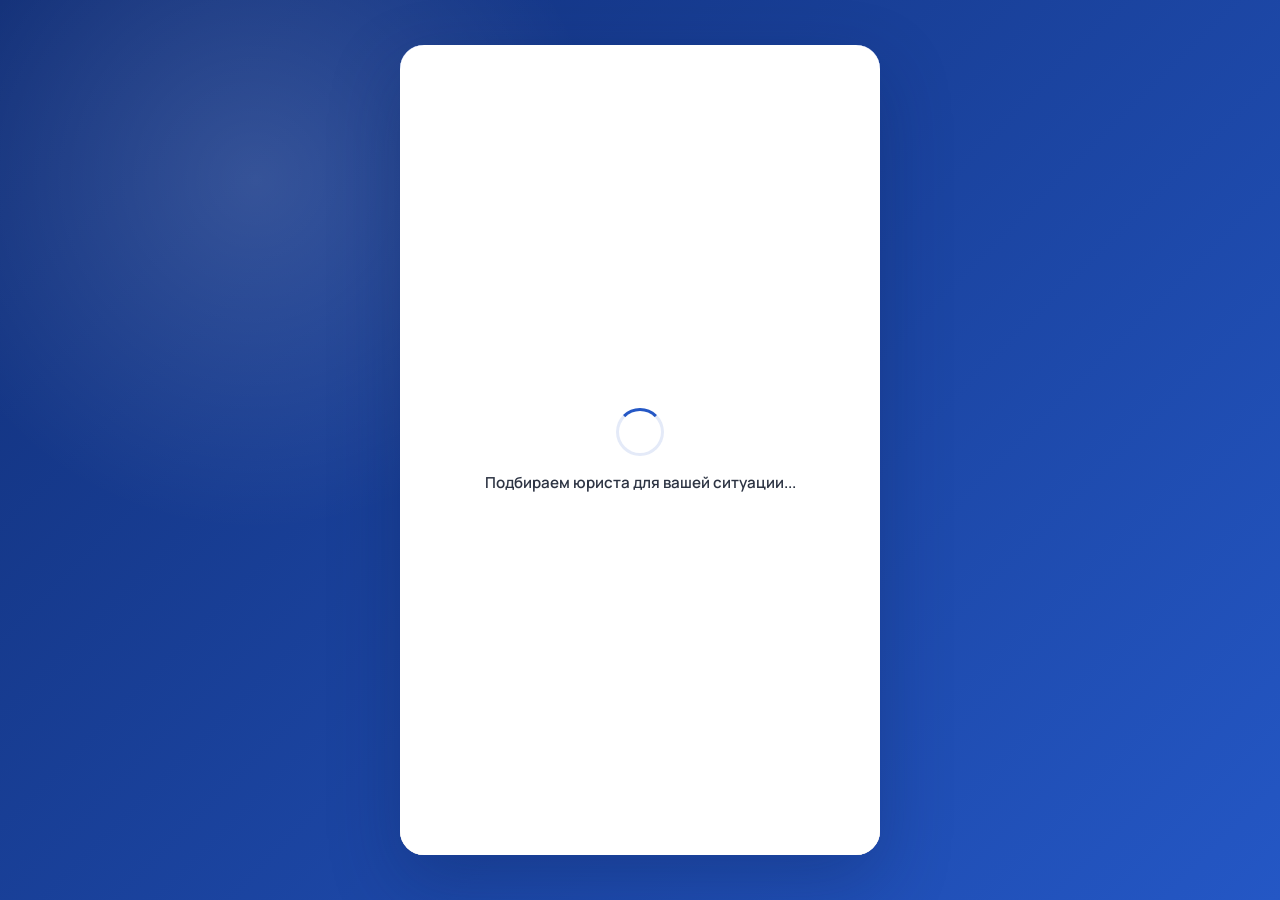
==== index.html @ 9f661e64 "Add debt chat landing" ====
<!doctype html>
<html lang="ru">
  <head>
    <meta charset="UTF-8" />
    <meta name="viewport" content="width=device-width, initial-scale=1.0" />
    <meta name="robots" content="noindex, nofollow" />
    <title>Подбор решения по долгам — Есть решение</title>
    <meta
      name="description"
      content="Ответьте на 5 коротких вопросов, и юрист компании «Есть решение» подготовит возможный вариант законного избавления от долгов."
    />
    <link rel="preconnect" href="https://fonts.googleapis.com" />
    <link rel="preconnect" href="https://fonts.gstatic.com" crossorigin />
    <link
      href="https://fonts.googleapis.com/css2?family=Manrope:wght@400;500;600;700;800&amp;display=swap"
      rel="stylesheet"
    />
    <link rel="stylesheet" href="./avito-chat.css" />
  </head>
  <body>
    <main class="chat-app" aria-label="Чат с юристом компании Есть решение">
      <section class="chat-shell" aria-live="polite">
        <div class="loader" id="loader">
          <div class="loader__spinner" aria-hidden="true"></div>
          <p>Подбираем юриста для вашей ситуации...</p>
        </div>

        <div class="chat" id="chat" hidden>
          <header class="chat-header">
            <div class="chat-header__top">
              <div class="operator-avatar">
                <span>Т</span>
                <i aria-hidden="true"></i>
              </div>
              <div>
                <p class="operator-name">Юрист Тамара</p>
                <p class="operator-status">онлайн</p>
              </div>
            </div>
            <p class="chat-header__note">Есть решение — помогаем законно избавиться от долгов</p>
          </header>

          <div class="progress" aria-hidden="true">
            <span id="progressBar"></span>
          </div>

          <div class="messages" id="messages"></div>

          <div class="answer-panel" id="answerPanel"></div>
        </div>
      </section>
    </main>

    <template id="botMessageTemplate">
      <div class="message message--bot">
        <div class="message__avatar">Т</div>
        <div class="message__bubble">
          <p></p>
        </div>
      </div>
    </template>

    <template id="userMessageTemplate">
      <div class="message message--user">
        <div class="message__bubble">
          <p></p>
        </div>
      </div>
    </template>

    <script src="./avito-chat.js"></script>
  </body>
</html>
---- avito-chat.css ----
:root {
  --chat-blue: #2457c5;
  --chat-blue-dark: #173f99;
  --chat-blue-deep: #112f78;
  --chat-blue-soft: rgba(36, 87, 197, 0.12);
  --chat-beige: #ece5dd;
  --chat-user: #dbe8ff;
  --chat-text: #1a1a1a;
  --chat-muted: #6d7280;
  --chat-border: #d9dce3;
  --chat-white: #ffffff;
  --chat-error: #d33f49;
  --shadow-window: 0 26px 70px rgba(10, 28, 76, 0.28);
}

*,
*::before,
*::after {
  box-sizing: border-box;
}

html {
  min-height: 100%;
}

body {
  margin: 0;
  min-height: 100%;
  font-family: "Manrope", sans-serif;
  color: var(--chat-text);
  background:
    radial-gradient(circle at 20% 20%, rgba(255, 255, 255, 0.14), transparent 28%),
    linear-gradient(135deg, var(--chat-blue-deep), var(--chat-blue));
}

button,
input,
select {
  font: inherit;
}

button {
  cursor: pointer;
}

.chat-app {
  min-height: 100dvh;
  display: flex;
  align-items: center;
  justify-content: center;
  padding: 0;
}

.chat-shell {
  width: 100%;
  max-width: 480px;
  height: 100dvh;
  max-height: 100dvh;
  background: var(--chat-beige);
  overflow: hidden;
  position: relative;
}

.loader {
  position: absolute;
  inset: 0;
  z-index: 5;
  display: flex;
  flex-direction: column;
  align-items: center;
  justify-content: center;
  gap: 1rem;
  background: var(--chat-white);
  text-align: center;
  padding: 2rem;
}

.loader__spinner {
  width: 48px;
  height: 48px;
  border: 3px solid var(--chat-blue-soft);
  border-top-color: var(--chat-blue);
  border-radius: 999px;
  animation: spin 0.9s linear infinite;
}

.loader p {
  margin: 0;
  color: #2d3443;
  font-size: 0.95rem;
  font-weight: 600;
}

.chat {
  height: 100%;
  display: flex;
  flex-direction: column;
  background:
    linear-gradient(rgba(236, 229, 221, 0.94), rgba(236, 229, 221, 0.94)),
    radial-gradient(circle at 20% 20%, rgba(255, 255, 255, 0.52), transparent 16%);
}

.chat-header {
  position: sticky;
  top: 0;
  z-index: 3;
  box-shadow: 0 4px 14px rgba(17, 47, 120, 0.18);
}

.chat-header__top {
  display: flex;
  align-items: center;
  gap: 0.75rem;
  padding: 0.82rem 1rem;
  background: var(--chat-blue);
  color: var(--chat-white);
}

.operator-avatar {
  width: 42px;
  height: 42px;
  position: relative;
  display: grid;
  place-items: center;
  flex: 0 0 auto;
  border-radius: 999px;
  background: rgba(255, 255, 255, 0.18);
  color: var(--chat-white);
  font-size: 1rem;
  font-weight: 800;
}

.operator-avatar i {
  position: absolute;
  right: 1px;
  bottom: 1px;
  width: 12px;
  height: 12px;
  border: 2px solid var(--chat-blue);
  border-radius: 999px;
  background: #8fb3ff;
}

.operator-name,
.operator-status,
.chat-header__note {
  margin: 0;
}

.operator-name {
  font-size: 0.96rem;
  line-height: 1.2;
  font-weight: 700;
}

.operator-status {
  margin-top: 0.1rem;
  color: rgba(255, 255, 255, 0.72);
  font-size: 0.78rem;
}

.chat-header__note {
  padding: 0.52rem 1rem;
  border-bottom: 1px solid var(--chat-border);
  background: var(--chat-white);
  color: #4d5360;
  font-size: 0.76rem;
  line-height: 1.35;
  text-align: center;
}

.progress {
  height: 3px;
  background: rgba(17, 47, 120, 0.1);
}

.progress span {
  display: block;
  width: 0;
  height: 100%;
  background: var(--chat-blue);
  transition: width 0.35s ease;
}

.messages {
  flex: 1;
  overflow-y: auto;
  padding: 1rem 1rem 1.1rem;
  scroll-behavior: smooth;
}

.message {
  display: flex;
  align-items: flex-end;
  gap: 0.5rem;
  margin-bottom: 0.75rem;
  animation: fadeIn 0.24s ease-out;
}

.message__avatar {
  width: 28px;
  height: 28px;
  display: grid;
  place-items: center;
  flex: 0 0 auto;
  border-radius: 999px;
  background: var(--chat-blue-soft);
  color: var(--chat-blue);
  font-size: 0.72rem;
  font-weight: 800;
}

.message__bubble {
  max-width: min(86%, 360px);
  border-radius: 18px;
  box-shadow: 0 2px 8px rgba(24, 35, 56, 0.08);
}

.message__bubble p {
  margin: 0;
  font-size: 0.9rem;
  line-height: 1.58;
}

.message--bot .message__bubble {
  padding: 0.72rem 0.9rem;
  border-bottom-left-radius: 6px;
  background: var(--chat-white);
}

.message--user {
  justify-content: flex-end;
}

.message--user .message__bubble {
  padding: 0.72rem 0.9rem;
  border-bottom-right-radius: 6px;
  background: var(--chat-user);
}

.typing .message__bubble {
  padding: 0.8rem 0.95rem;
}

.typing-dots {
  display: flex;
  gap: 0.25rem;
}

.typing-dots span {
  width: 7px;
  height: 7px;
  border-radius: 999px;
  background: #949aa6;
  animation: bounce 1s infinite ease-in-out;
}

.typing-dots span:nth-child(2) {
  animation-delay: 0.14s;
}

.typing-dots span:nth-child(3) {
  animation-delay: 0.28s;
}

.answer-panel {
  flex: 0 0 auto;
  border-top: 1px solid var(--chat-border);
  background: var(--chat-white);
}

.options {
  display: grid;
  gap: 0.55rem;
  padding: 0.8rem 1rem 1rem;
}

.option-button {
  width: 100%;
  min-height: 46px;
  padding: 0.74rem 0.95rem;
  border: 2px solid rgba(36, 87, 197, 0.22);
  border-radius: 14px;
  background: var(--chat-white);
  color: var(--chat-blue);
  font-size: 0.9rem;
  font-weight: 700;
  line-height: 1.35;
  text-align: left;
  transition:
    background 0.16s ease,
    border 0.16s ease,
    color 0.16s ease,
    transform 0.16s ease;
}

.option-button:hover,
.option-button:focus-visible {
  border-color: var(--chat-blue);
  background: var(--chat-blue);
  color: var(--chat-white);
  outline: none;
  transform: translateY(-1px);
}

.contact-form {
  display: grid;
  gap: 0.7rem;
  padding: 0.85rem 1rem 1rem;
}

.contact-form label {
  display: grid;
  gap: 0.3rem;
}

.contact-form span {
  color: #4d5360;
  font-size: 0.76rem;
  font-weight: 700;
}

.contact-form input,
.contact-form select {
  width: 100%;
  height: 48px;
  border: 2px solid #d5d9e2;
  border-radius: 14px;
  padding: 0 0.9rem;
  background: var(--chat-white);
  color: var(--chat-text);
  outline: none;
  transition:
    border 0.16s ease,
    box-shadow 0.16s ease;
}

.contact-form input:focus,
.contact-form select:focus {
  border-color: var(--chat-blue);
  box-shadow: 0 0 0 4px var(--chat-blue-soft);
}

.field-error {
  min-height: 16px;
  margin: -0.18rem 0 0;
  color: var(--chat-error);
  font-size: 0.76rem;
  font-weight: 600;
}

.consent {
  display: flex;
  gap: 0.55rem;
  align-items: flex-start;
  color: #5c6472;
  font-size: 0.74rem;
  line-height: 1.45;
}

.consent input {
  width: 18px;
  height: 18px;
  margin: 0.08rem 0 0;
  flex: 0 0 auto;
  accent-color: var(--chat-blue);
}

.consent a {
  color: var(--chat-blue);
  font-weight: 700;
}

.submit-button {
  min-height: 48px;
  border: 0;
  border-radius: 14px;
  background: var(--chat-blue);
  color: var(--chat-white);
  font-size: 0.95rem;
  font-weight: 800;
  transition:
    background 0.16s ease,
    transform 0.16s ease,
    opacity 0.16s ease;
}

.submit-button:hover,
.submit-button:focus-visible {
  background: var(--chat-blue-dark);
  outline: none;
  transform: translateY(-1px);
}

.submit-button:disabled {
  cursor: default;
  opacity: 0.58;
  transform: none;
}

.success-actions {
  display: grid;
  gap: 0.55rem;
  padding: 0.85rem 1rem 1rem;
}

.success-actions a {
  min-height: 46px;
  display: flex;
  align-items: center;
  justify-content: center;
  border-radius: 14px;
  color: var(--chat-white);
  background: var(--chat-blue);
  font-size: 0.9rem;
  font-weight: 800;
  text-decoration: none;
}

.success-actions a:last-child {
  border: 2px solid var(--chat-blue);
  color: var(--chat-blue);
  background: var(--chat-white);
}

@media (min-width: 768px) {
  .chat-app {
    padding: 2.5rem 1.25rem;
  }

  .chat-shell {
    height: min(90dvh, 820px);
    border-radius: 24px;
    box-shadow: var(--shadow-window);
  }
}

@media (max-width: 380px) {
  .chat-header__note {
    font-size: 0.72rem;
  }

  .messages {
    padding-left: 0.8rem;
    padding-right: 0.8rem;
  }

  .option-button {
    font-size: 0.84rem;
  }
}

@media (prefers-reduced-motion: reduce) {
  *,
  *::before,
  *::after {
    animation-duration: 0.01ms !important;
    animation-iteration-count: 1 !important;
    scroll-behavior: auto !important;
    transition-duration: 0.01ms !important;
  }
}

@keyframes spin {
  to {
    transform: rotate(360deg);
  }
}

@keyframes fadeIn {
  from {
    opacity: 0;
    transform: translateY(6px);
  }

  to {
    opacity: 1;
    transform: translateY(0);
  }
}

@keyframes bounce {
  0%,
  80%,
  100% {
    transform: translateY(0);
    opacity: 0.42;
  }

  40% {
    transform: translateY(-4px);
    opacity: 1;
  }
}
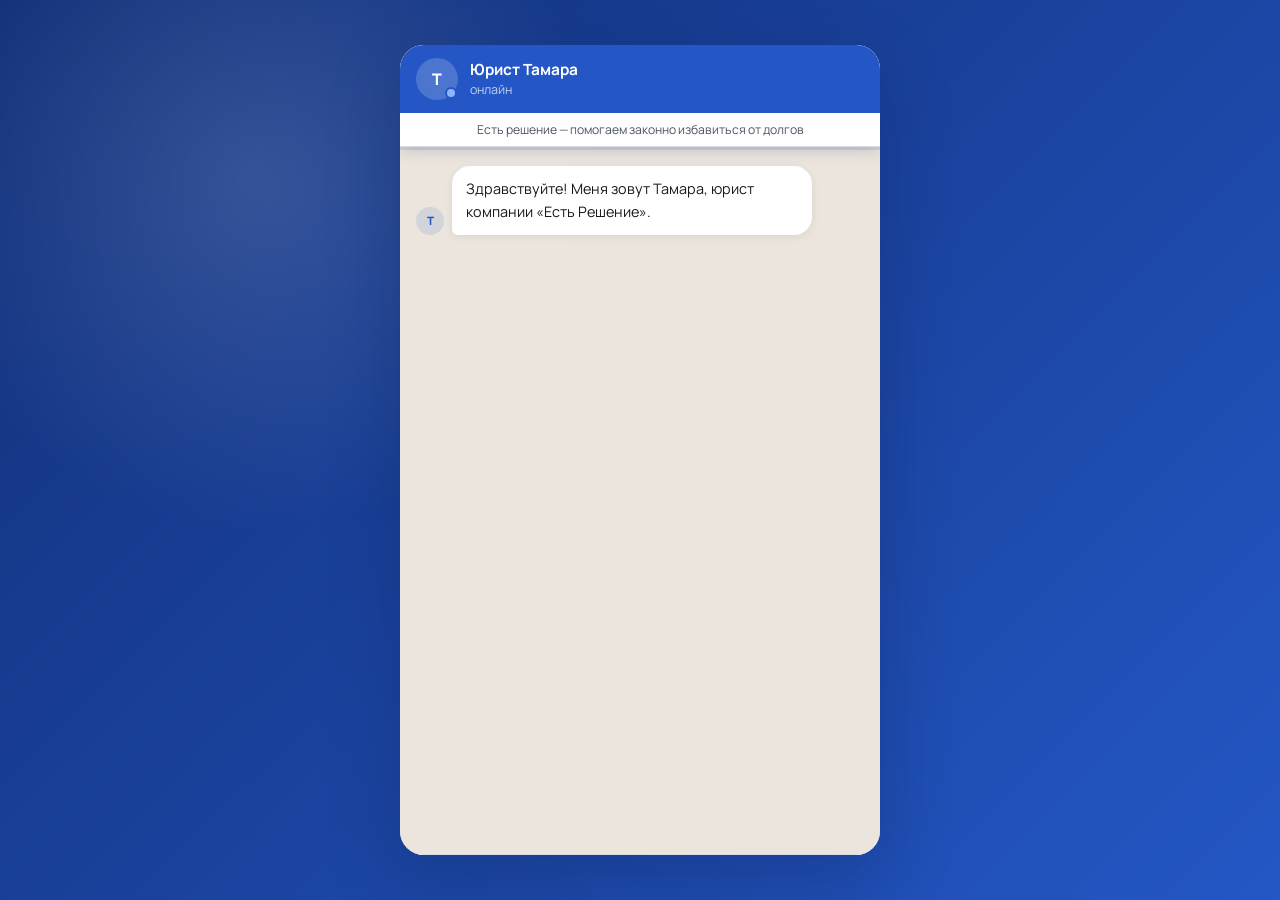
==== commit e1d3e083: "Bust chat asset cache" ====
--- a/index.html
+++ b/index.html
@@ -15,7 +15,7 @@
       href="https://fonts.googleapis.com/css2?family=Manrope:wght@400;500;600;700;800&amp;display=swap"
       rel="stylesheet"
     />
-    <link rel="stylesheet" href="./avito-chat.css" />
+    <link rel="stylesheet" href="./avito-chat.css?v=20260506-2" />
   </head>
   <body>
     <main class="chat-app" aria-label="Чат с юристом компании Есть решение">
@@ -68,6 +68,6 @@
       </div>
     </template>
 
-    <script src="./avito-chat.js"></script>
+    <script src="./avito-chat.js?v=20260506-2"></script>
   </body>
 </html>
--- a/avito-chat.css
+++ b/avito-chat.css
@@ -19,6 +19,10 @@
   box-sizing: border-box;
 }
 
+[hidden] {
+  display: none !important;
+}
+
 html {
   min-height: 100%;
 }
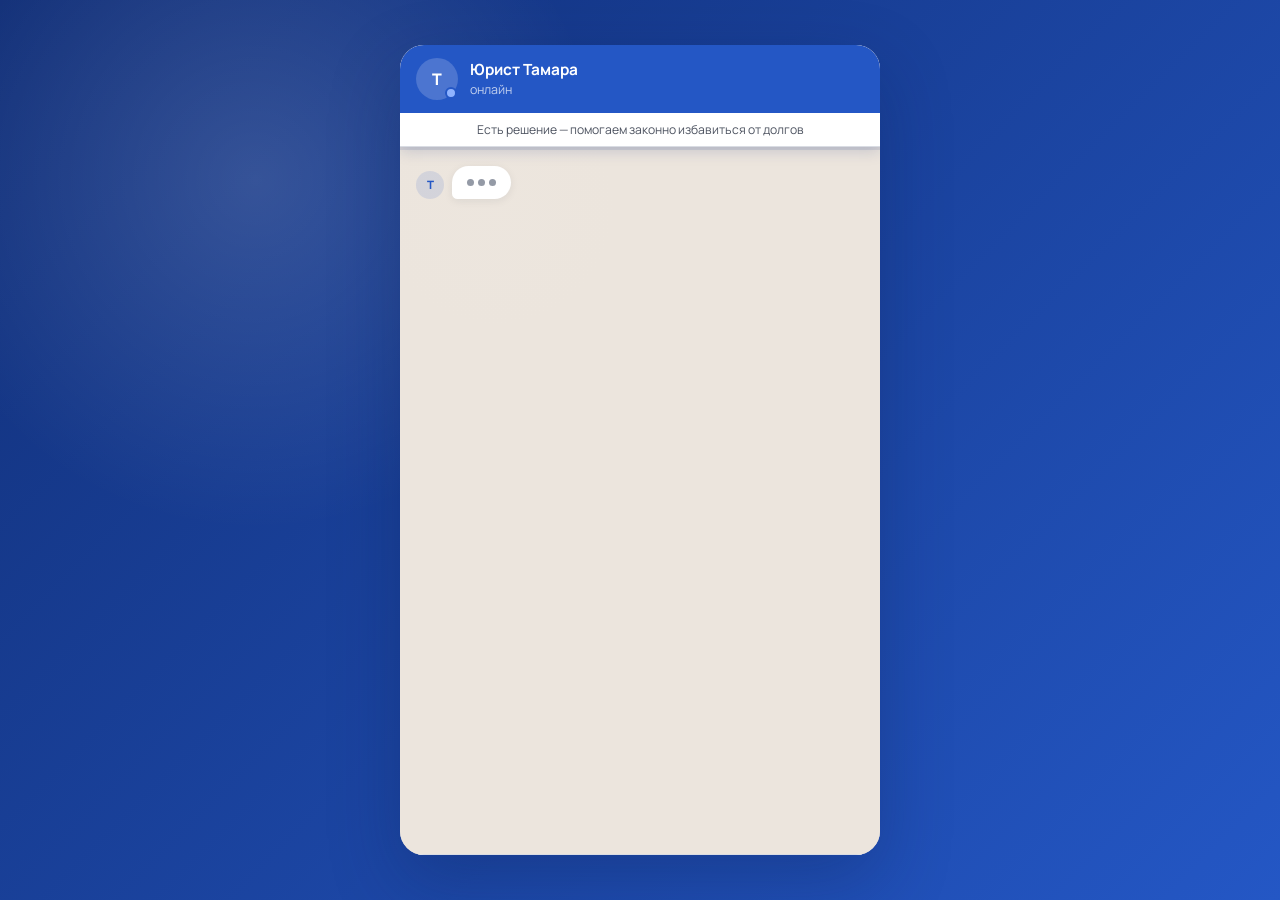
==== commit e0d12504: "Improve chat scrolling and contact form" ====
--- a/index.html
+++ b/index.html
@@ -15,7 +15,7 @@
       href="https://fonts.googleapis.com/css2?family=Manrope:wght@400;500;600;700;800&amp;display=swap"
       rel="stylesheet"
     />
-    <link rel="stylesheet" href="./avito-chat.css?v=20260506-2" />
+    <link rel="stylesheet" href="./avito-chat.css?v=20260506-3" />
   </head>
   <body>
     <main class="chat-app" aria-label="Чат с юристом компании Есть решение">
@@ -68,6 +68,6 @@
       </div>
     </template>
 
-    <script src="./avito-chat.js?v=20260506-2"></script>
+    <script src="./avito-chat.js?v=20260506-3"></script>
   </body>
 </html>
--- a/avito-chat.css
+++ b/avito-chat.css
@@ -188,6 +188,7 @@
 
 .messages {
   flex: 1;
+  min-height: 0;
   overflow-y: auto;
   padding: 1rem 1rem 1.1rem;
   scroll-behavior: smooth;
@@ -353,7 +354,7 @@
   font-weight: 600;
 }
 
-.consent {
+.contact-form label.consent {
   display: flex;
   gap: 0.55rem;
   align-items: flex-start;
@@ -362,7 +363,7 @@
   line-height: 1.45;
 }
 
-.consent input {
+.contact-form label.consent input {
   width: 18px;
   height: 18px;
   margin: 0.08rem 0 0;
@@ -370,7 +371,14 @@
   accent-color: var(--chat-blue);
 }
 
-.consent a {
+.contact-form label.consent span {
+  color: #5c6472;
+  font-size: 0.74rem;
+  font-weight: 700;
+  line-height: 1.45;
+}
+
+.contact-form label.consent a {
   color: var(--chat-blue);
   font-weight: 700;
 }
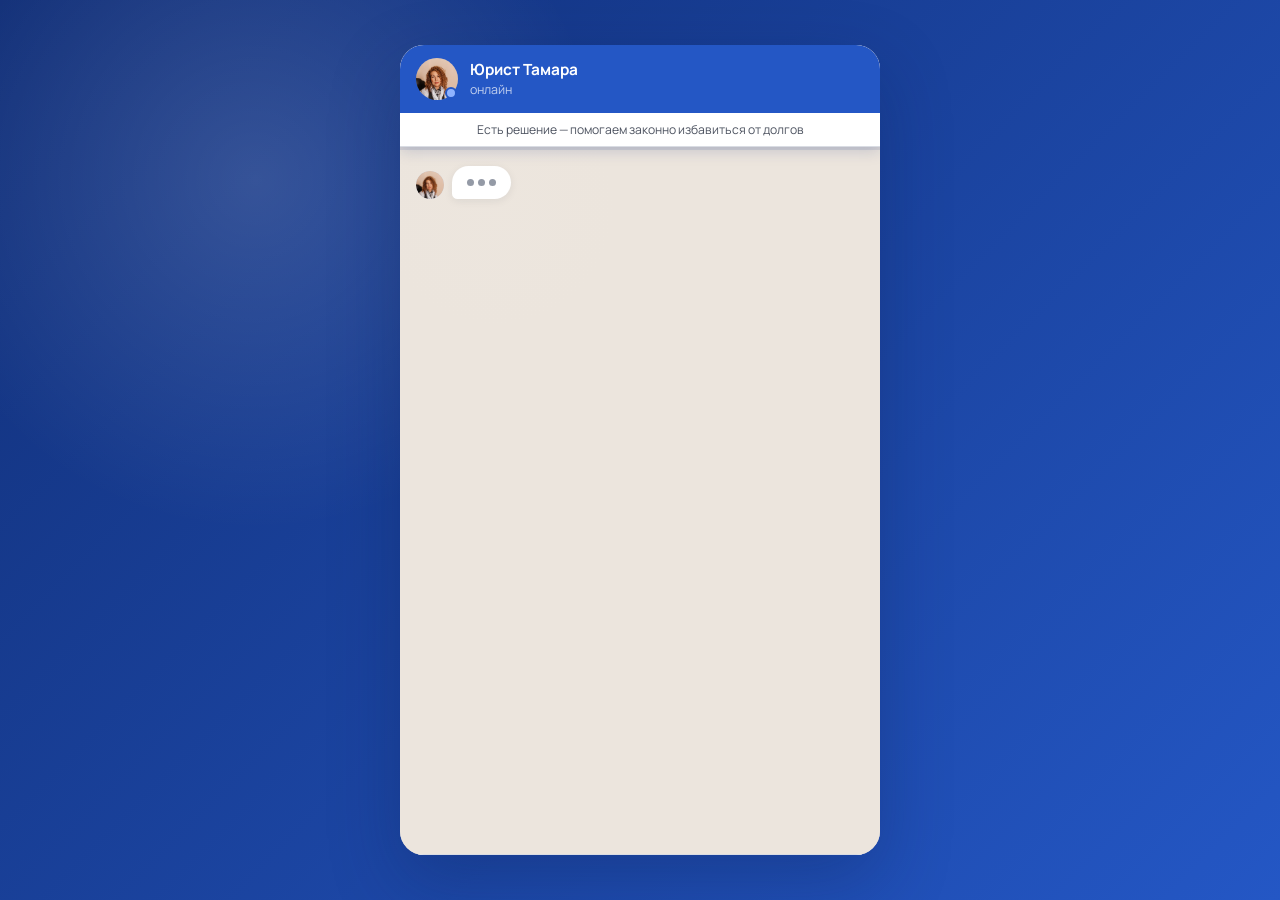
==== commit 631e2bf7: "Use local Tamara avatar" ====
--- a/index.html
+++ b/index.html
@@ -15,7 +15,7 @@
       href="https://fonts.googleapis.com/css2?family=Manrope:wght@400;500;600;700;800&amp;display=swap"
       rel="stylesheet"
     />
-    <link rel="stylesheet" href="./avito-chat.css?v=20260506-3" />
+    <link rel="stylesheet" href="./avito-chat.css?v=20260507-2" />
   </head>
   <body>
     <main class="chat-app" aria-label="Чат с юристом компании Есть решение">
@@ -29,7 +29,14 @@
           <header class="chat-header">
             <div class="chat-header__top">
               <div class="operator-avatar">
-                <span>Т</span>
+                <span class="avatar-fallback">Т</span>
+                <img
+                  src="./assets/tamara-avatar.png?v=20260507-2"
+                  alt=""
+                  decoding="async"
+                  referrerpolicy="no-referrer"
+                  onerror="this.remove()"
+                />
                 <i aria-hidden="true"></i>
               </div>
               <div>
@@ -53,7 +60,16 @@
 
     <template id="botMessageTemplate">
       <div class="message message--bot">
-        <div class="message__avatar">Т</div>
+        <div class="message__avatar">
+          <span class="avatar-fallback">Т</span>
+          <img
+            src="./assets/tamara-avatar.png?v=20260507-2"
+            alt=""
+            decoding="async"
+            referrerpolicy="no-referrer"
+            onerror="this.remove()"
+          />
+        </div>
         <div class="message__bubble">
           <p></p>
         </div>
@@ -68,6 +84,6 @@
       </div>
     </template>
 
-    <script src="./avito-chat.js?v=20260506-3"></script>
+    <script src="./avito-chat.js?v=20260507-2"></script>
   </body>
 </html>
--- a/avito-chat.css
+++ b/avito-chat.css
@@ -134,6 +134,22 @@
   font-weight: 800;
 }
 
+.operator-avatar img,
+.message__avatar img {
+  position: absolute;
+  inset: 0;
+  width: 100%;
+  height: 100%;
+  border-radius: inherit;
+  object-fit: cover;
+  z-index: 1;
+}
+
+.avatar-fallback {
+  position: relative;
+  z-index: 0;
+}
+
 .operator-avatar i {
   position: absolute;
   right: 1px;
@@ -143,6 +159,7 @@
   border: 2px solid var(--chat-blue);
   border-radius: 999px;
   background: #8fb3ff;
+  z-index: 2;
 }
 
 .operator-name,
@@ -205,6 +222,7 @@
 .message__avatar {
   width: 28px;
   height: 28px;
+  position: relative;
   display: grid;
   place-items: center;
   flex: 0 0 auto;
@@ -213,6 +231,7 @@
   color: var(--chat-blue);
   font-size: 0.72rem;
   font-weight: 800;
+  overflow: hidden;
 }
 
 .message__bubble {
